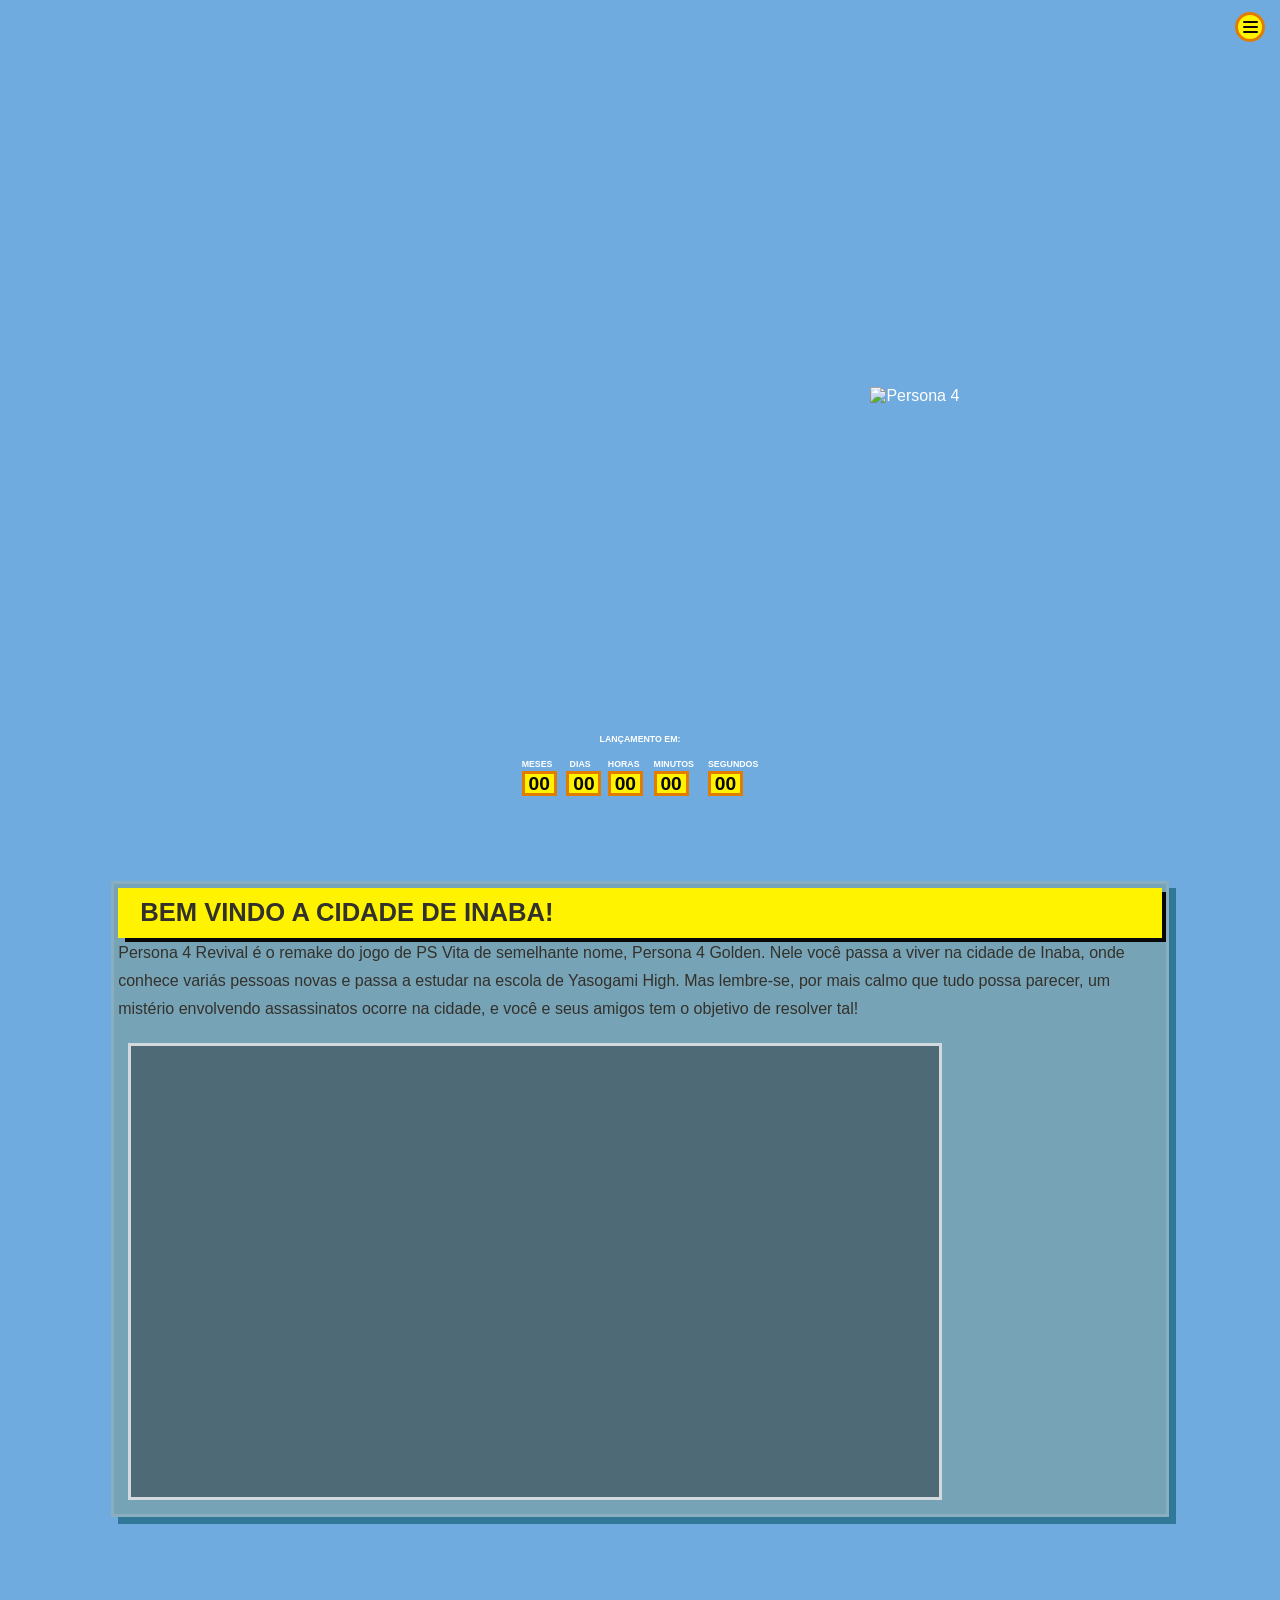
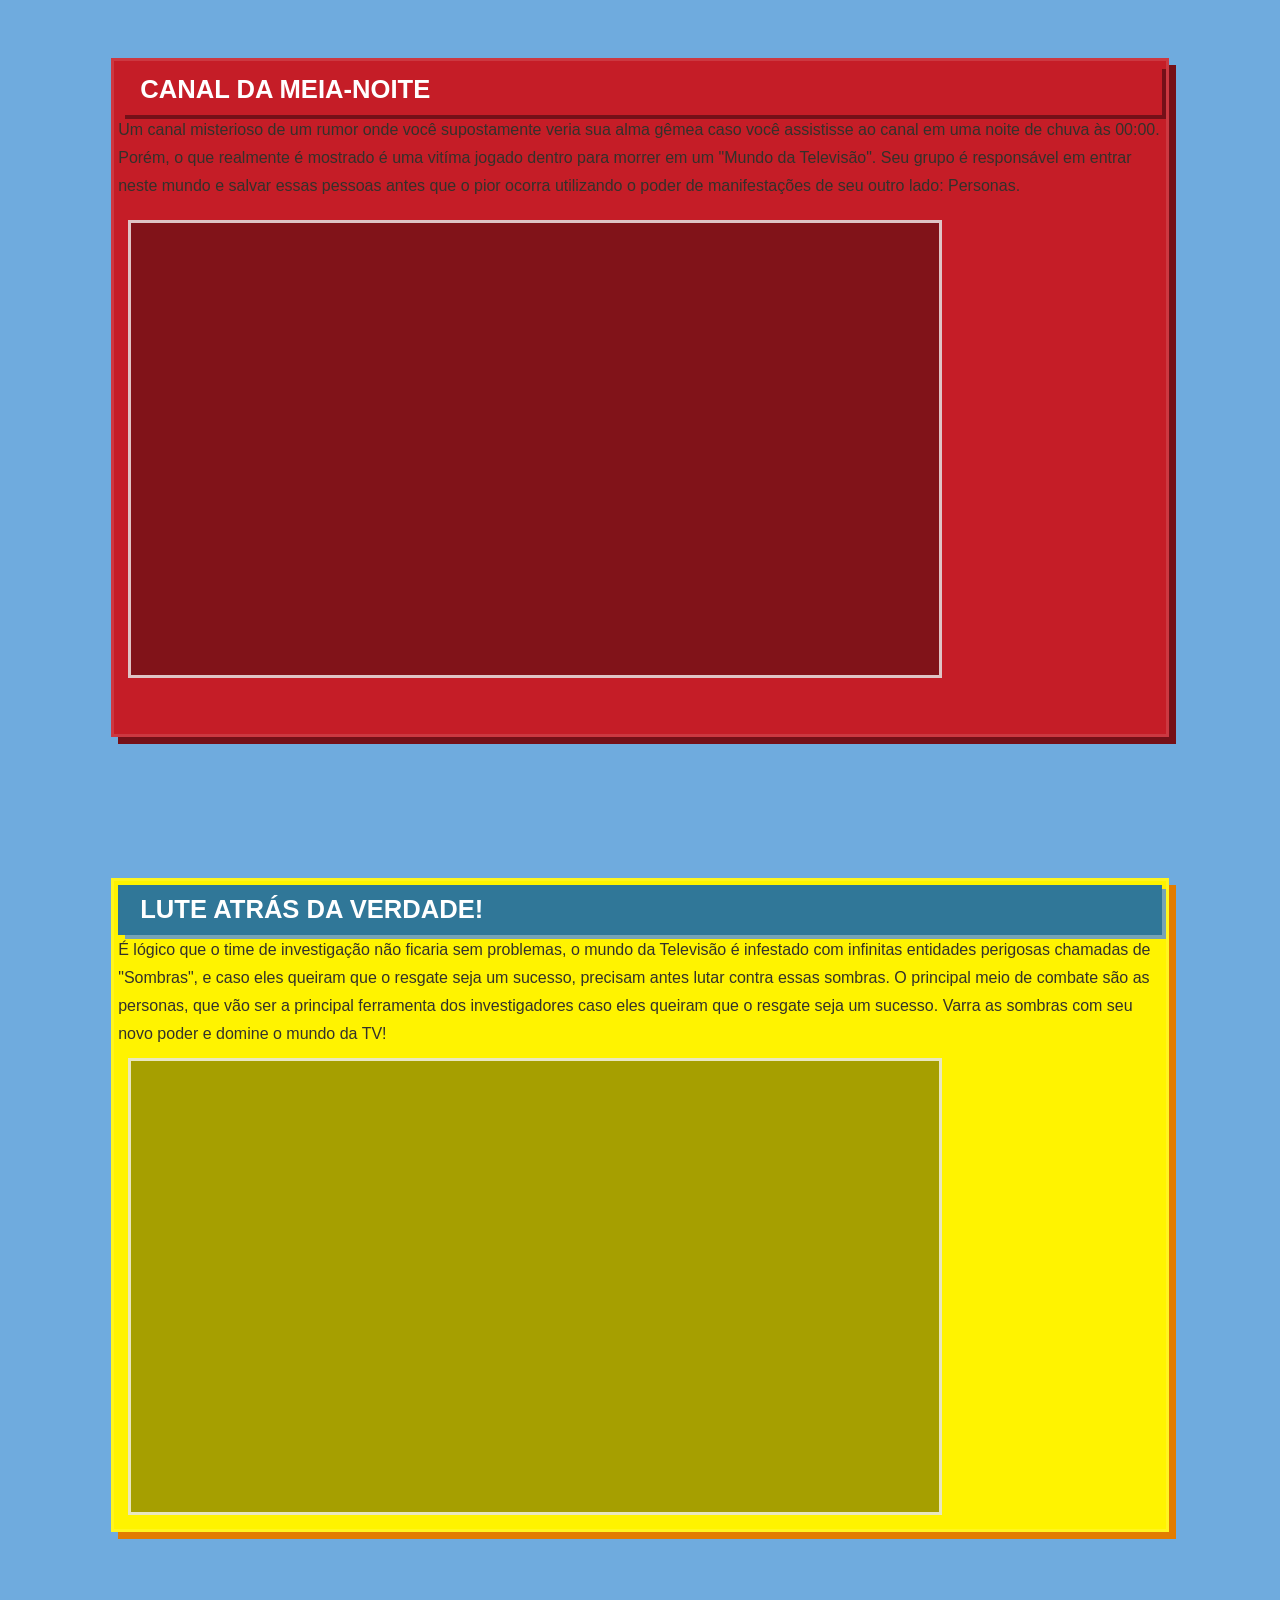
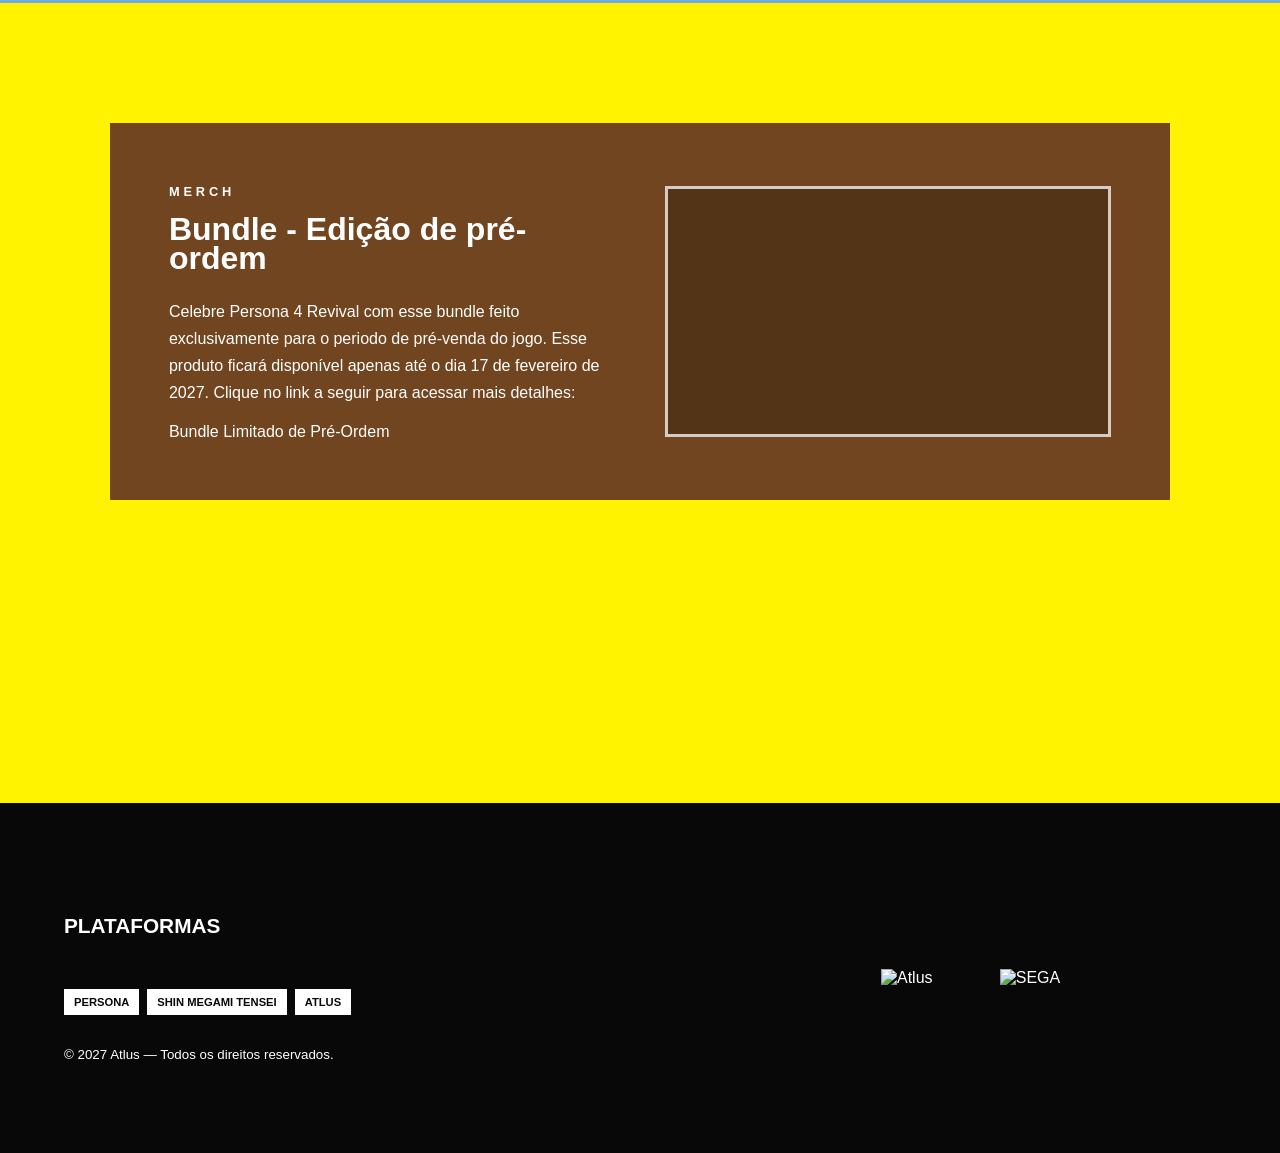
==== index.html @ a4f97dda "Re-Adding. Recolocando, dessa vez com umas pequenas alterações." ====
<!DOCTYPE html>
<html lang="pt-BR">
<head>
  <meta charset="UTF-8">
  <meta name="viewport" content="width=device-width, initial-scale=1.0">
  <meta name="description" content="P4R Contador">
  <title>Persona 4 Revival Countdown</title>
  <link rel="stylesheet" href="style.css">
</head>
<body>

  <!-- yeahhh, planejar as divs de antemão foi uma boa ideia. -->
  <main id="top">

    <section class="hero">

      <video class="sky-bg" autoplay muted loop playsinline aria-hidden="true">
        <source src="assets/Sky_Background.mp4" type="video/mp4">
      </video>

      
      <div class="hero-trailer">
        <video class="trailer-bg" autoplay muted loop playsinline>
          <source src="assets/Trailer_Editado.mp4" type="video/mp4">
        </video>

        
        <img class="hero-decoration hero-decoration--tl"
             src="assets/Background_top.png" alt="" aria-hidden="true">

        <img class="hero-decoration hero-decoration--br"
             src="assets/background_bottom.png" alt="" aria-hidden="true">

        
        <video class="yu-video" autoplay muted loop playsinline>
          <source src="assets/Yu_Narukami_gif_PC.webm" type="video/mp4">
        </video>

        
        <img class="p4r-logo" src="assets/P4R_logo.png" alt="Persona 4">
      </div>

      

      <!-- Menuzin -->
      
      
      <nav class="site-nav" aria-label="Navegação principal">

        <button class="menu-toggle" type="button"
                aria-expanded="false" aria-controls="menu-panel">
          <span></span>
          <span></span>
          <span></span>
          <span class="sr-only">Abrir menu</span>
        </button>

        <div class="menu-overlay" aria-hidden="true"></div>

        <aside class="menu-panel" id="menu-panel">
          <button class="menu-close" type="button" aria-label="Fechar menu">×</button>

          <div class="menu-content">
            <p class="menu-kicker">PERSONA 4</p>
            <h2>Menu</h2>
            
            <a href="index.html">Início</a>
            <a href="detalhes.html">Detalhes do Evento</a>
            <a href="contato.html">Contato</a>
            <a href="#synopsis">Sinopse</a>
            <a href="#world">Mundo da TV</a>
            <a href="#combat">Combate</a>
            <a href="#merch">Merch</a>
            <a href="#credits">Créditos</a>
          </div>
        </aside>

      </nav>




<!-- Contador a partir daqui -->




      <section class="release-bar" aria-label="Contagem regressiva">
        <span class="countdown-label"> Lançamento em:</span>
        <div class="countdown" id="countdown" data-target="2026-10-09T12:00:00">    
          <div class="countdown-unit">
            <span class="countdown-label">meses</span>
            <strong data-unit="months">00</strong>
          </div>
          <div class="countdown-unit">
            <span class="countdown-label">dias</span>
            <strong data-unit="days">00</strong>
          </div>
          <div class="countdown-unit">
            <span class="countdown-label">horas</span>
            <strong data-unit="hours">00</strong>
          </div>
          <div class="countdown-unit">
            <span class="countdown-label">minutos</span>
            <strong data-unit="minutes">00</strong>
          </div>
          <div class="countdown-unit">
            <span class="countdown-label">segundos</span>
            <strong data-unit="seconds">00</strong>
          </div>
        </div>
      </section>


      <!-- Main area aqui -->
   
      
      
      
      <section class="info-section info-section--synopsis" id="synopsis">

     <div class="info-text-card">
    <div class="solid-shadow solid-shadow--yellow"></div>

    <div class="card-inner card-inner--blue">

        <div class="text-content">
            <h2 class="section-title section-title--yellow">
                BEM VINDO A CIDADE DE INABA!
            </h2>

            <p class="synopse">
                Persona 4 Revival é o remake do jogo de PS Vita de semelhante nome,
              Persona 4 Golden. Nele você passa a viver na cidade de Inaba, onde conhece
              variás pessoas novas e passa a estudar na escola de Yasogami High. Mas lembre-se,
              por mais calmo que tudo possa parecer, um mistério envolvendo assassinatos ocorre
              na cidade, e você e seus amigos tem o objetivo de resolver tal!
                
            </p>
        </div>

        <div class="media-grid media-grid--three">

            <div class="media-slot">
                <span>
                  <video class="trailer-bg" autoplay muted loop playsinline>
          <source src="assets/friends.mp4" type="video/mp4">
        </video>
                </span>
            </div>

        </div>

    </div>
</div>
      </section>
      
      
      

      <section class="info-section info-section--synopsis" id="world">

        <div class="info-text-card">
          <div class="solid-shadow solid-shadow--red"></div>

          <div class="card-inner card-inner--red">
            
            <div class="text-content">
            <h2 class="section-title section-title--red">CANAL DA MEIA-NOITE</h2>
            <p class="synopse">
              Um canal misterioso de um rumor onde você supostamente veria sua alma gêmea
              caso você assistisse ao canal em uma noite de chuva às 00:00. Porém, o
              que realmente é mostrado é uma vitíma jogado dentro para morrer em um "Mundo da Televisão".
              Seu grupo é responsável em entrar neste mundo e salvar essas pessoas antes que o pior ocorra
              utilizando o poder de manifestações de seu outro lado: Personas.
              
              
            </div>
              <div class="media-grid media-grid--two">
          <div class="media-slot"><span>
            <video class="trailer-bg" autoplay muted loop playsinline>
          <source src="assets/TV.mp4" type="video/mp4">
        </video>
          </span></div>
    
        </div>
            </p>
          </div>
        </div>

      </section>
      
      
      
      

      <section class="info-section info-section--combat" id="combat">

        <div class="info-text-card">
          <div class="solid-shadow solid-shadow--yellow-dark"></div>

          <div class="card-inner card-inner--yellow">
            
            <div class="text-content">
            <h2 class="section-title section-title--black">LUTE ATRÁS DA VERDADE!</h2>
            <p class="synopse">
           É lógico que o time de investigação não ficaria sem problemas, o mundo da Televisão
           é infestado com infinitas entidades perigosas chamadas de "Sombras", e caso eles
           queiram que o resgate seja um sucesso, precisam antes lutar contra essas sombras. O principal
meio de combate são as personas, que vão ser a principal ferramenta dos investigadores caso eles
queiram que o resgate seja um sucesso. Varra as sombras com seu novo poder e domine o mundo da TV!              
            </p>
            <div class="media-grid media-grid--two">
          <div class="media-slot"><span>
            <video class="trailer-bg" autoplay muted loop playsinline>
          <source src="assets/Combat.mp4" type="video/mp4">
        </video>
          </span></div>
          </div>
        </div>

        

      </section>

    </section>

    <section class="yellow-area" id="merch">

      <!--    <div class="decorations" aria-hidden="true">
        <div class="deco1">
        <img src="assets/Flor1.png" alt="">
        </div>
        <div class="deco2">
        <img src="assets/decor-02.png" alt="">
        </div> 
        
        <img src="assets/decor-03.png" alt="">
      </div> -->

      <div class="merch-card">
        <div class="merch-copy">
          <span class="eyebrow">MERCH</span>
          <h2>Bundle - Edição de pré-ordem </h2>
          <p>
            Celebre Persona 4 Revival com esse bundle feito
            exclusivamente para o periodo de pré-venda do jogo. Esse produto
            ficará disponível apenas até o dia 17 de fevereiro de 2027. Clique
            no link a seguir para acessar mais detalhes:
            
          </p>
          <a href="https://shopatlus.com/collections/persona-4-revival/products/limited-pre-order-bundle-persona-4-revival-exclusive-shop-atlus-merch-set">Bundle Limitado de Pré-Ordem</a>

        </div>

        <div class="merch-image media-slot">
          <span>
               <img
             src="assets/Merch.png" alt="" aria-hidden="true">

          </span>
        </div>
      </div>

    </section>

    <footer class="footer" id="credits">

      <div class="footer-left">
        <p class="footer-platforms">PLATAFORMAS</p>
        <span>
          <img src="assets/Logo.png" alt="">
        </span>
        

        <div class="keywords">
          <span>PERSONA</span>
          <span>SHIN MEGAMI TENSEI</span>
          <span>ATLUS</span>
        </div>

        <small>© 2027 Atlus — Todos os direitos reservados.</small>
      </div>

      <div class="footer-logos">
        <img src="assets/AtlusLogo.jpg" alt="Atlus">
        <img src="assets/sega-logo.png" alt="SEGA">
      </div>

    </footer>

  </main>

  <script src="script.js"></script>
</body>
</html>
---- style.css ----
:root {
  --yellow: #fff300;
  --yellow-dark: #ffe500;
  --orange: #e27c00;
  --blue: #77A3B6;
  --blue-dark: #307798;
  --red: #c51d27;
  --red-dark: #751018;
  --brown: #70451f;
  --black: #080808;
  --white: #fff;
  --gray: #33312b;

  --content-width: min(1400px, 92%);
  --radius: 10px;
  --shadow-offset: 12px;
}


* {
  box-sizing: border-box;
}

html {
  scroll-behavior: smooth;
}

body {
  margin: 0;
  background: var(--yellow);
  color: var(--white);
  font-family: Arial, Helvetica, sans-serif;
  overflow-x: hidden;
}

img,
video {
  display: block;
  max-width: 100%;
}

button,
a {
  font: inherit;
}

a {
  color: inherit;
  text-decoration: none;
}

.sr-only {
  position: absolute;
  width: 1px;
  height: 1px;
  padding: 0;
  margin: -1px;
  overflow: hidden;
  clip: rect(0,0,0,0);
  white-space: nowrap;
  border: 0;
}

.hero {
  position: relative;
  min-height: 100vh;
  overflow: hidden;
  isolation: isolate;
  background: #6aa8dd;
}

.sky-bg {
  position: absolute;
  inset: 0;
  width: 100%;
  height: 100%;
  object-fit: cover;
  z-index: -3;
}

.hero::after {
  content: "";
  position: absolute;
  inset: 0;
  background: rgba(255,255,255,.03);
  pointer-events: none;
  z-index: -2;
}

.hero-trailer {
  position: relative;
  width: 100%;
  aspect-ratio: 16 / 9;
  margin: 0 auto;
  overflow: hidden;
}

.trailer-bg {
  position: absolute;
  inset: 0;
  width: 100%;
  height: 100%;
  object-fit: cover;
}

.yu-video {
  position: absolute;
  width: 100%;
  height: 118%;
  left: -7%;
  bottom: -1%;

  object-fit: contain;
  object-position: bottom right;
  z-index: 3;
}

.p4r-logo {
  position: absolute;
  width: 25%;
  right: 7%;
  top: 55%;
  transform: translateY(-50%);

  z-index: 4;
}

.hero-decoration {
  position: absolute;
  z-index: 2;
  pointer-events: none;
}

.hero-decoration--tl {
  top: 0;
  left: 0;
  width: 60%;
}

.hero-decoration--br {
  left: 0;
  top: -8%;
  width: 100%;
}



/* meu menuzin */

.site-nav {
  position: fixed;
  inset: 0;
  z-index: 100;
  pointer-events: none;
}

.menu-toggle {
  pointer-events: auto;
  position: absolute;
  top: 12px;
  right: 15px;

  width: 30px;
  height: 30px;
  border: 3px solid var(--orange);
  border-radius: 50%;
  background: var(--yellow);

  display: grid;
  place-content: center;
  gap: 3px;

  cursor: pointer;
  z-index: 110;
}

.menu-toggle span:not(.sr-only) {
  display: block;
  width: 15px;
  height: 2px;
  background: var(--black);
  border-radius: 99px;
}

.menu-overlay {
  position: absolute;
  inset: 0;
  background: rgba(15, 60, 150, .72);
  opacity: 0;
  visibility: hidden;
  transition: .35s ease;
  pointer-events: none;
}

.menu-panel {
  pointer-events: auto;
  position: absolute;
  top: 0;
  right: 0;

  width: min(48%, 700px);
  min-width: 340px;
  height: 100%;

  background: var(--orange);
  clip-path: polygon(18% 0, 100% 0, 100% 100%, 0 100%, 0 20%);

  transform: translateX(105%);
  transition: transform .45s cubic-bezier(.7,0,.2,1);
}

.menu-content {
  width: 70%;
  margin-left: auto;
  padding: 110px 8% 40px 20px;
}

.menu-kicker {
  margin: 0 0 10px;
  font-size: .8rem;
  letter-spacing: .3em;
}

.menu-content h2 {
  margin: 0 0 45px;
  font-size: clamp(3rem, 7%, 7rem);
  line-height: .8;
}

.menu-content a {
  display: block;
  padding: 12px 0;
  font-size: clamp(1.2rem, 2%, 2rem);
  font-weight: 800;
  text-transform: uppercase;
  transition: transform .2s;
}

.menu-content a:hover {
  transform: translateX(-8px);
}

.menu-close {
  position: absolute;
  top: 28px;
  right: 28px;
  width: 50px;
  height: 50px;
  border: 0;
  border-radius: 50%;
  background: var(--yellow);
  color: var(--black);
  font-size: 2rem;
  cursor: pointer;
}

.site-nav.is-open .menu-overlay {
  opacity: 1;
  visibility: visible;
  pointer-events: auto;
}

.site-nav.is-open .menu-panel {
  transform: translateX(0);
}

.release-bar {
  position: relative;
  width: 100%;
  min-height: 90px;
  background-image: url("assets/barra_cinza.png");
  background-size: cover;
  background-repeat: no-repeat;
  display: grid;
  place-items: center;
  padding: 8px;
}

.countdown {
  display: flex;
  justify-content: center;
  align-items: end;
  gap: 14px;
}

.countdown-unit {
  text-align: center;
}

.countdown-label {
  display: block;
  margin-bottom: 2px;
  color: var(--white);
  font-size: .55rem;
  font-weight: 800;
  text-transform: uppercase;
}

.countdown-unit strong {
  display: grid;
  place-items: center;

  width: clamp(35px, 6%, 82px);
  height: clamp(35px, 6%, 82px);

  background: var(--yellow);
  color: var(--black);
  border: 3px solid var(--orange);

  font-size: clamp(1.2rem, 3%, 2.2rem);
  line-height: 1;
}

/* Seção de info aq */











.info-section {
  position: relative;
  isolation: isolate;

  width: min(1500px, 92%);

  margin: 1px auto;

  padding: 70px 60px;

  display: block;

  overflow: hidden;

}

/* Genuinamente... Talvez separar em tantas partes
não tenha sido boa ideia. Ahhghhgggghg whatever, ja editei muita
coisa nesse ponto mesmo */


.info-text-card {
  position: relative;
  width: 100%;
  z-index: 2;
}

.text-content {
    position: relative;
    z-index: 5;

    display: flex;
    flex-direction: column;

    justify-content: space-between;

    min-height: 100%;
}

.card-inner {
  position: relative;
  z-index: 1;

  display: grid;

  gap: 10px;

  min-height: 600px;

  padding: 4px;

  background: var(--blue);

  border: 3px solid rgba(255, 255, 255, .12);

  overflow: hidden;
}

.card-inner--blue {
  background: var(--blue);
}

.card-inner--red {
  background: var(--red);
}

.card-inner--yellow {
  background: var(--yellow);
  color: var(--black);
}

.solid-shadow {
  position: absolute;
  inset: 0;
  transform: translate(7px, 7px);
  z-index: 0;
}

.solid-shadow--yellow {
  background: var(--blue-dark);
}

.solid-shadow--red {
  background: var(--red-dark);
}

.solid-shadow--yellow-dark {
  background: var(--orange);
}

.section-title {
  display: inline-block;
  position: relative;
  margin: 0 0 1px;
  padding: 12px 22px;

  font-size: clamp(1.6rem, 3%, 3rem);
  line-height: 1;
  font-weight: 900;
  text-transform: uppercase;
}

.section-title--yellow {
  background: var(--yellow);
  color: var(--gray);
  box-shadow: 7px 4px 0 var(--black);
}

.section-title--red {
  background: var(--red);
  color: var(--white);
  box-shadow: 7px 4px 0 var(--red-dark);
}

.section-title--black {
  background: var(--blue-dark);
  color: var(--white);
  box-shadow: 7px 4px 0 var(--blue);
}

.synopse {
  margin: 0;
  font-size: clamp(1rem, 1.4%, 1.35rem);
  line-height: 1.75;
  color: var(--gray)
}

.media-grid {
  position: relative;

    width: 100%;
    height: 100%;
    min-height: 130%;
    z-index: 4;
    margin: 10px;
}

.media-slot {
  position: relative;

    width: 78%;
    aspect-ratio: 16 / 9;

    display: grid;
    place-items: center;

    background: rgba(0, 0, 0, .35);

    border: 3px solid rgba(255, 255, 255, .75);

    font-size: .8rem;
    font-weight: 900;
    letter-spacing: .12em;
}


.yellow-area {
  position: relative;
  min-height: 800px;
  padding: 120px 4%;
  background: var(--yellow);
  color: var(--black);
  overflow: hidden;
}

.decorations {
  position: absolute;
  inset: 0;
  pointer-events: none;
}

.decorations img {
  position: absolute;
  width: 160px;
  max-width: 20%;
}

.decorations img:nth-child(1) {
  top: 7%;
  left: 5%;
}

.decorations img:nth-child(2) {
  top: 38%;
  right: 5%;
}

.decorations img:nth-child(3) {
  bottom: 5%;
  left: 22%;
}

.merch-card {
  position: relative;
  z-index: 2;

  width: min(1100px, 90%);
  margin: auto;
  padding: clamp(30px, 5%, 70px);

  background: var(--brown);
  color: var(--white);

  display: grid;
  grid-template-columns: 1fr 1fr;
  gap: 50px;
  align-items: center;
}

.eyebrow {
  font-size: .8rem;
  font-weight: 900;
  letter-spacing: .3em;
}

.merch-card h2 {
  font-size: clamp(2rem, 5%, 5rem);
  line-height: .9;
  margin: 15px 0 25px;
}

.merch-copy p {
  line-height: 1.7;
}

.merch-image {
  width: 100%;
  background: rgba(0,0,0,.25);
}

.footer {
  min-height: 350px;
  padding: 70px 5%;

  background: var(--black);
  color: var(--white);

  display: flex;
  justify-content: space-between;
  align-items: center;
  gap: 50px;
}

.footer-left {
  max-width: 650px;
}

.footer-platforms {
  font-size: 1.3rem;
  font-weight: 900;
  max-width: 30%
}

.keywords {
  display: flex;
  flex-wrap: wrap;
  gap: 8px;
  margin: 30px 0;
}

.keywords span {
  padding: 7px 10px;
  background: var(--white);
  color: var(--black);
  font-size: .7rem;
  font-weight: 900;
}

.footer-logos {
  display: flex;
  align-items: center;
  gap: 35px;
}

.footer-logos img {
  width: 150px;
  max-width: 25%;
  object-fit: contain;
}

@media (max-width: 900px) {

  .hero {
    min-height: auto;
  }

  .hero-trailer {
    margin-top: 0px;
  }
/* sabe, copia e cola de um desses blocos
  pro outro tem seu preço, por causa de um margin
  top aqui, eu fiquei 40 minutos procurando o por
  que diabos tinha um espaço vazio na seção inicial.
  Eu vou deixar aqui como 0 ao invés de apagar em
  respeito a este monumento.  */
  .info-section {
    min-height: auto;
    padding: 30px 6%;
  }

  .media-grid--three,
  .media-grid--two {
    width: 100%;
    gap: 35px;
  }

  .media-grid--three .media-slot,
  .media-grid--two .media-slot {
    justify-self: center;
  }

  .menu-panel {
    width: 82%;
  }

  .menu-content {
    width: 75%;
  }

  .merch-card {
    grid-template-columns: 1fr;
  }

  .footer {
    flex-direction: column;
    align-items: flex-start;
  }
}
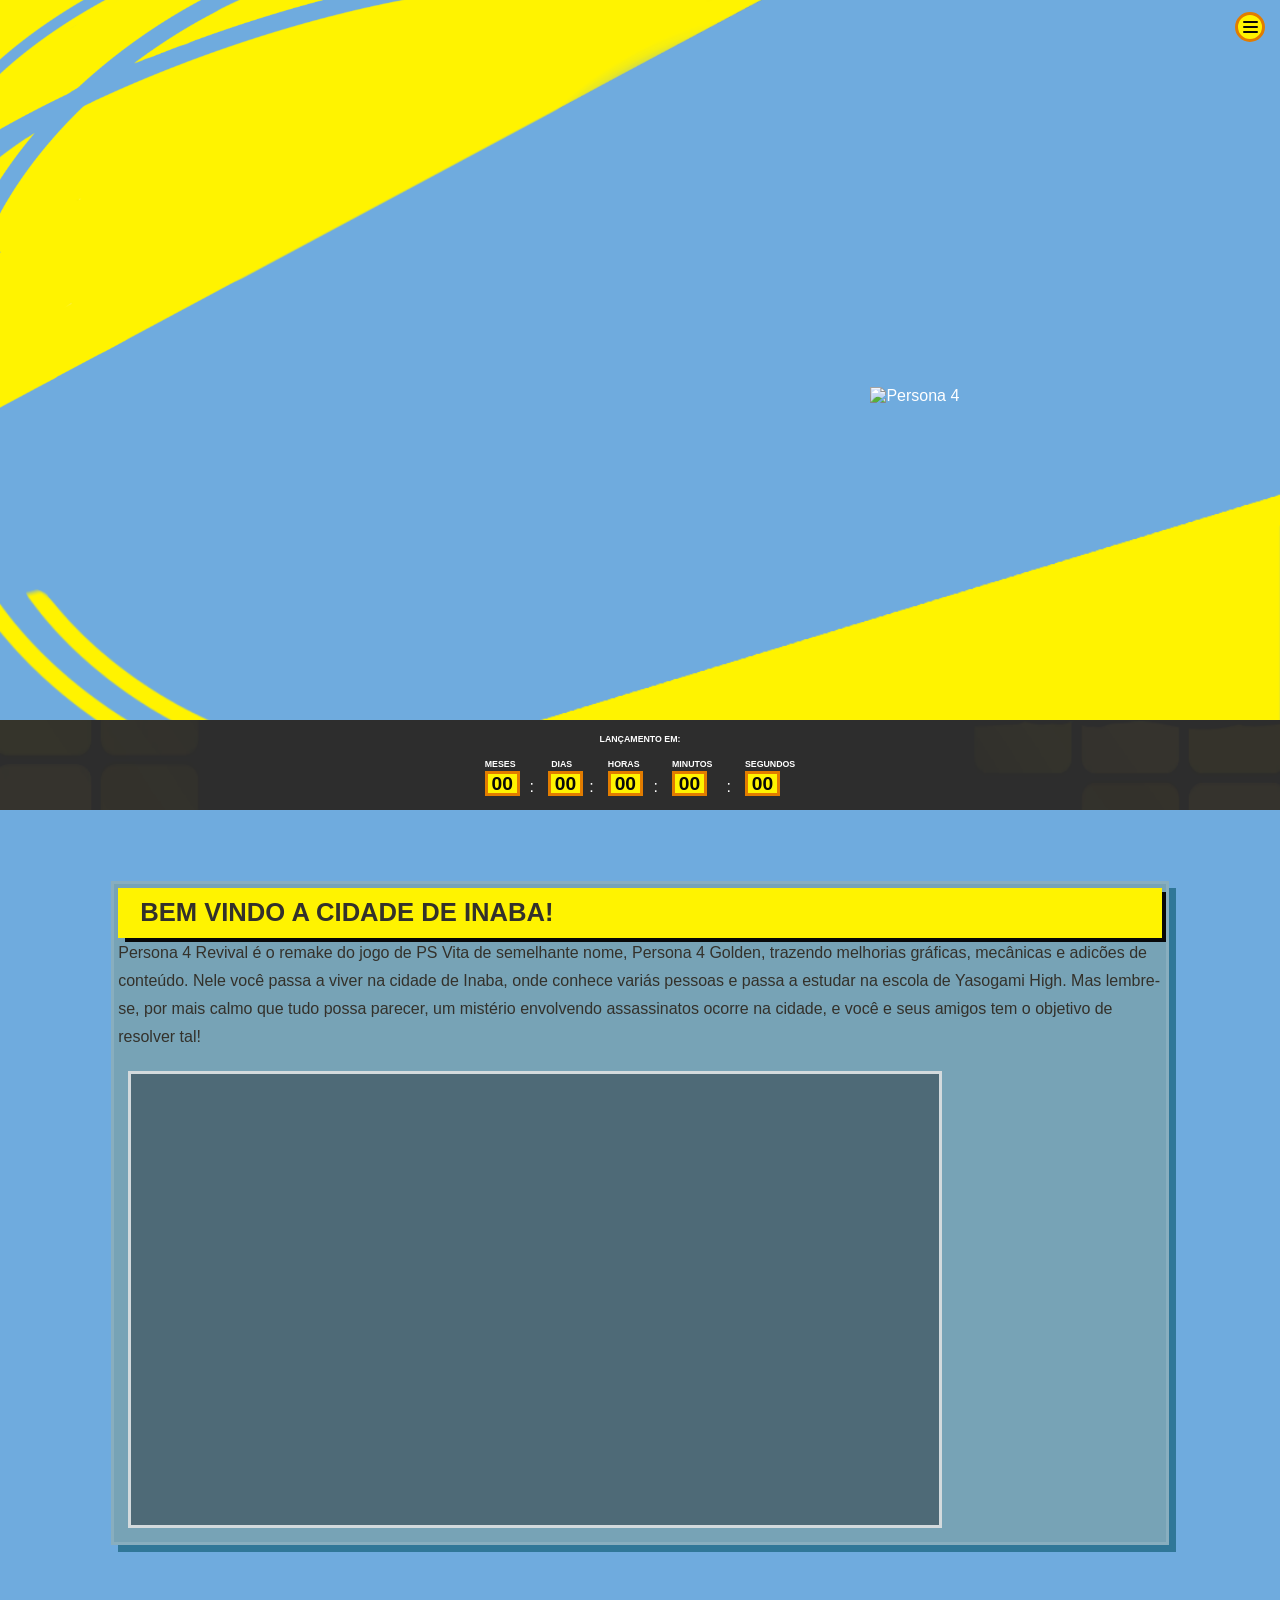
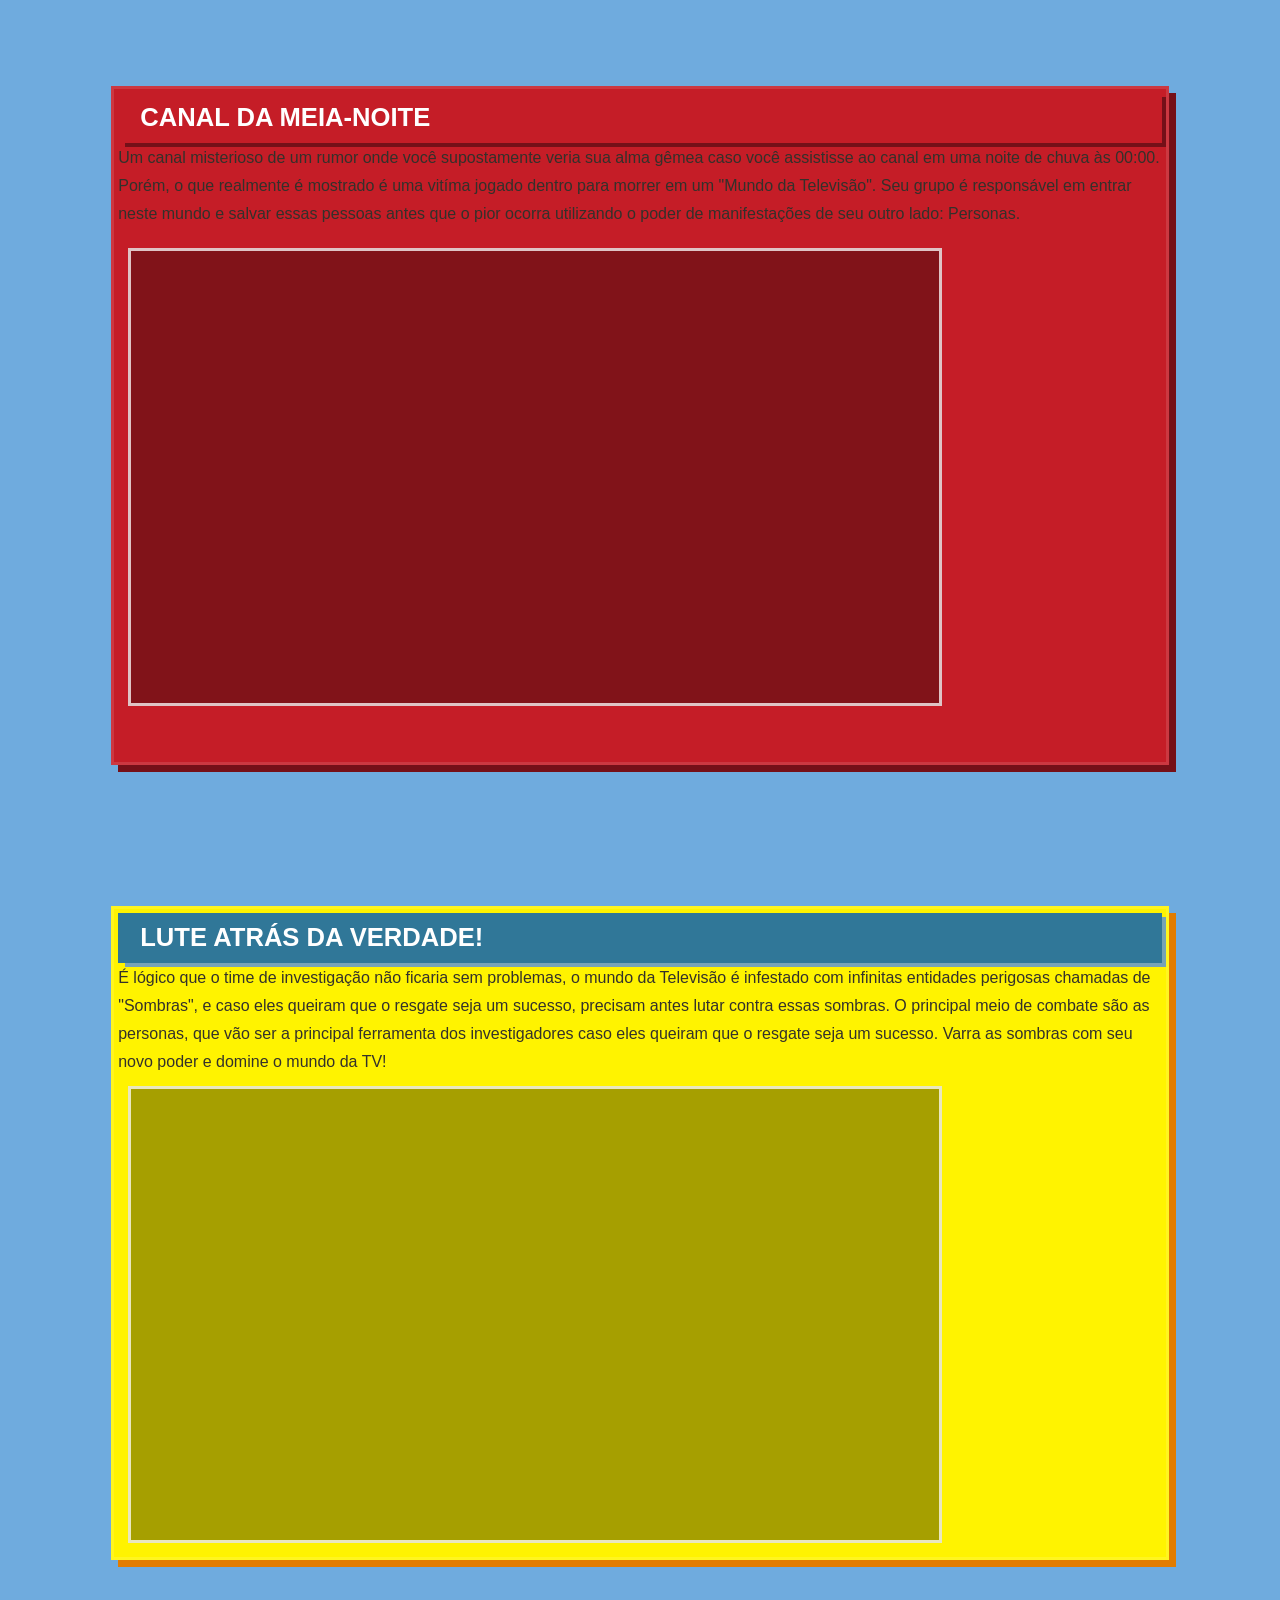
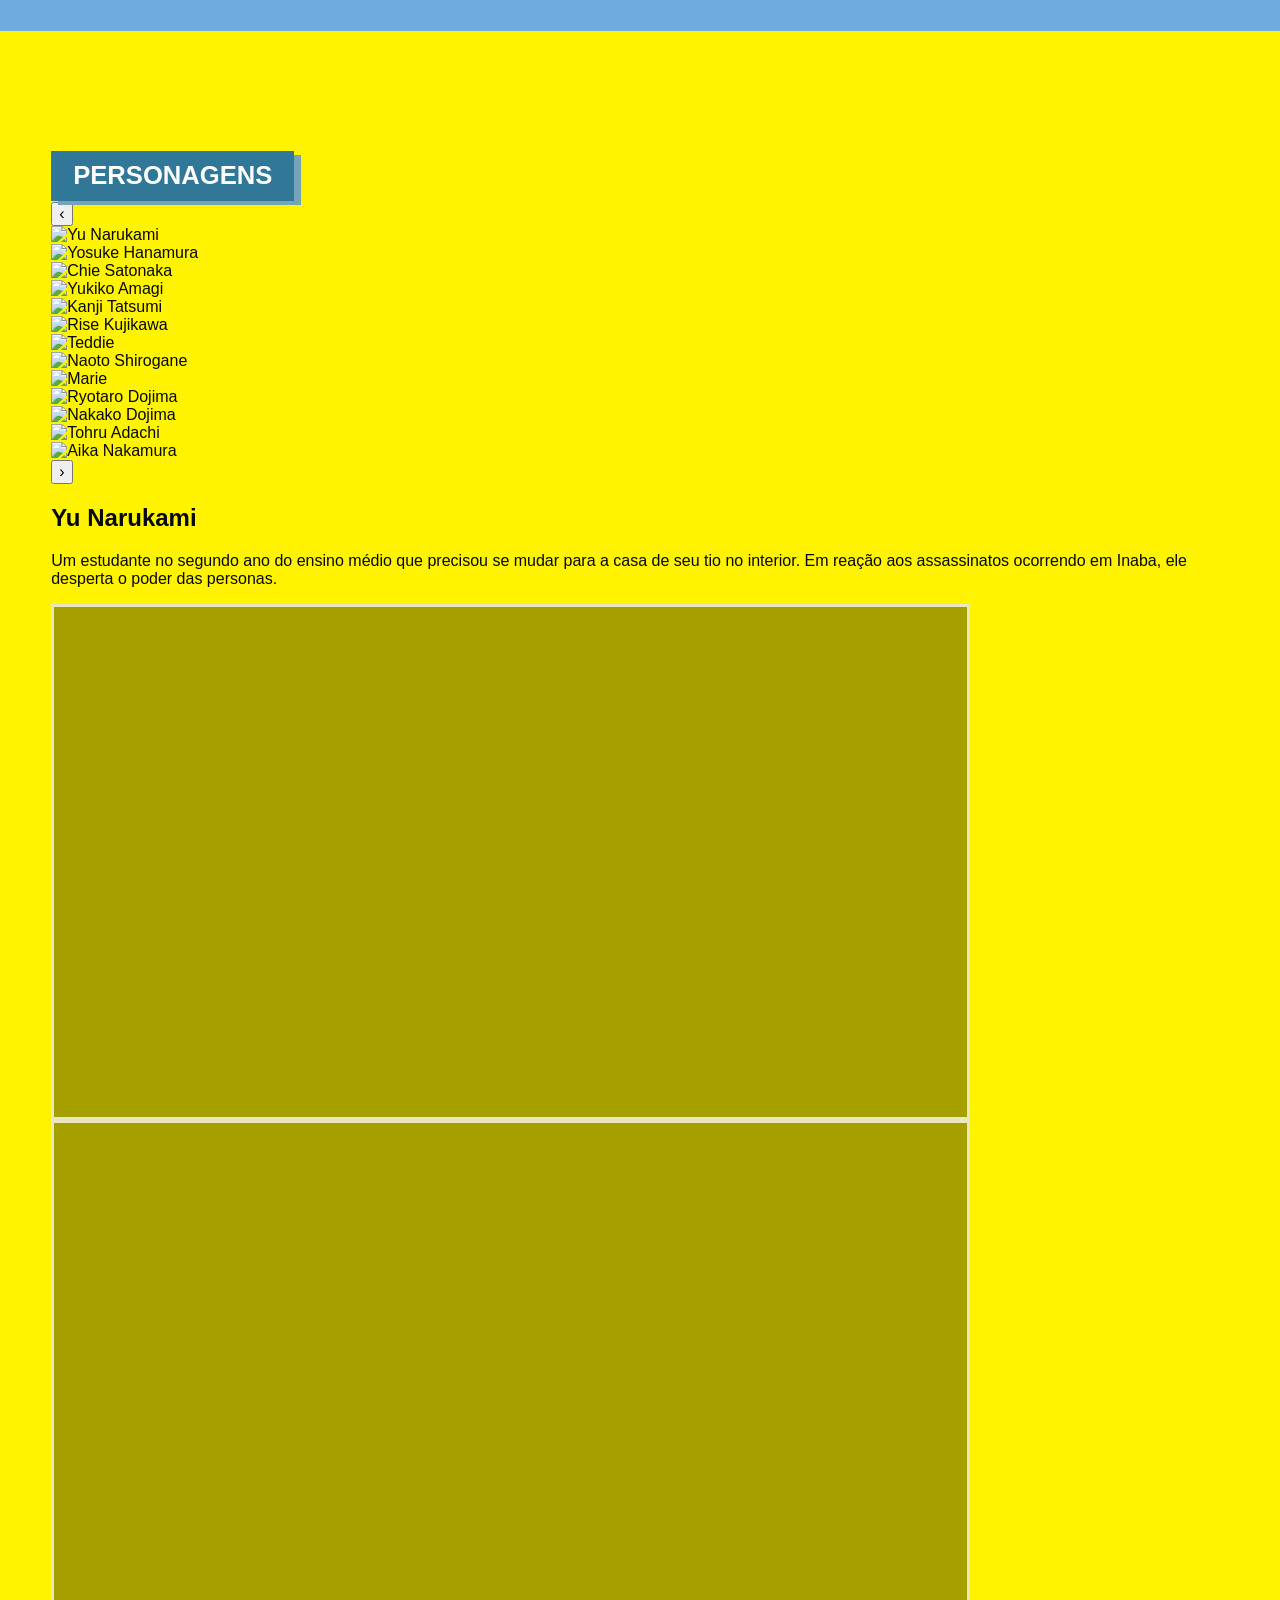
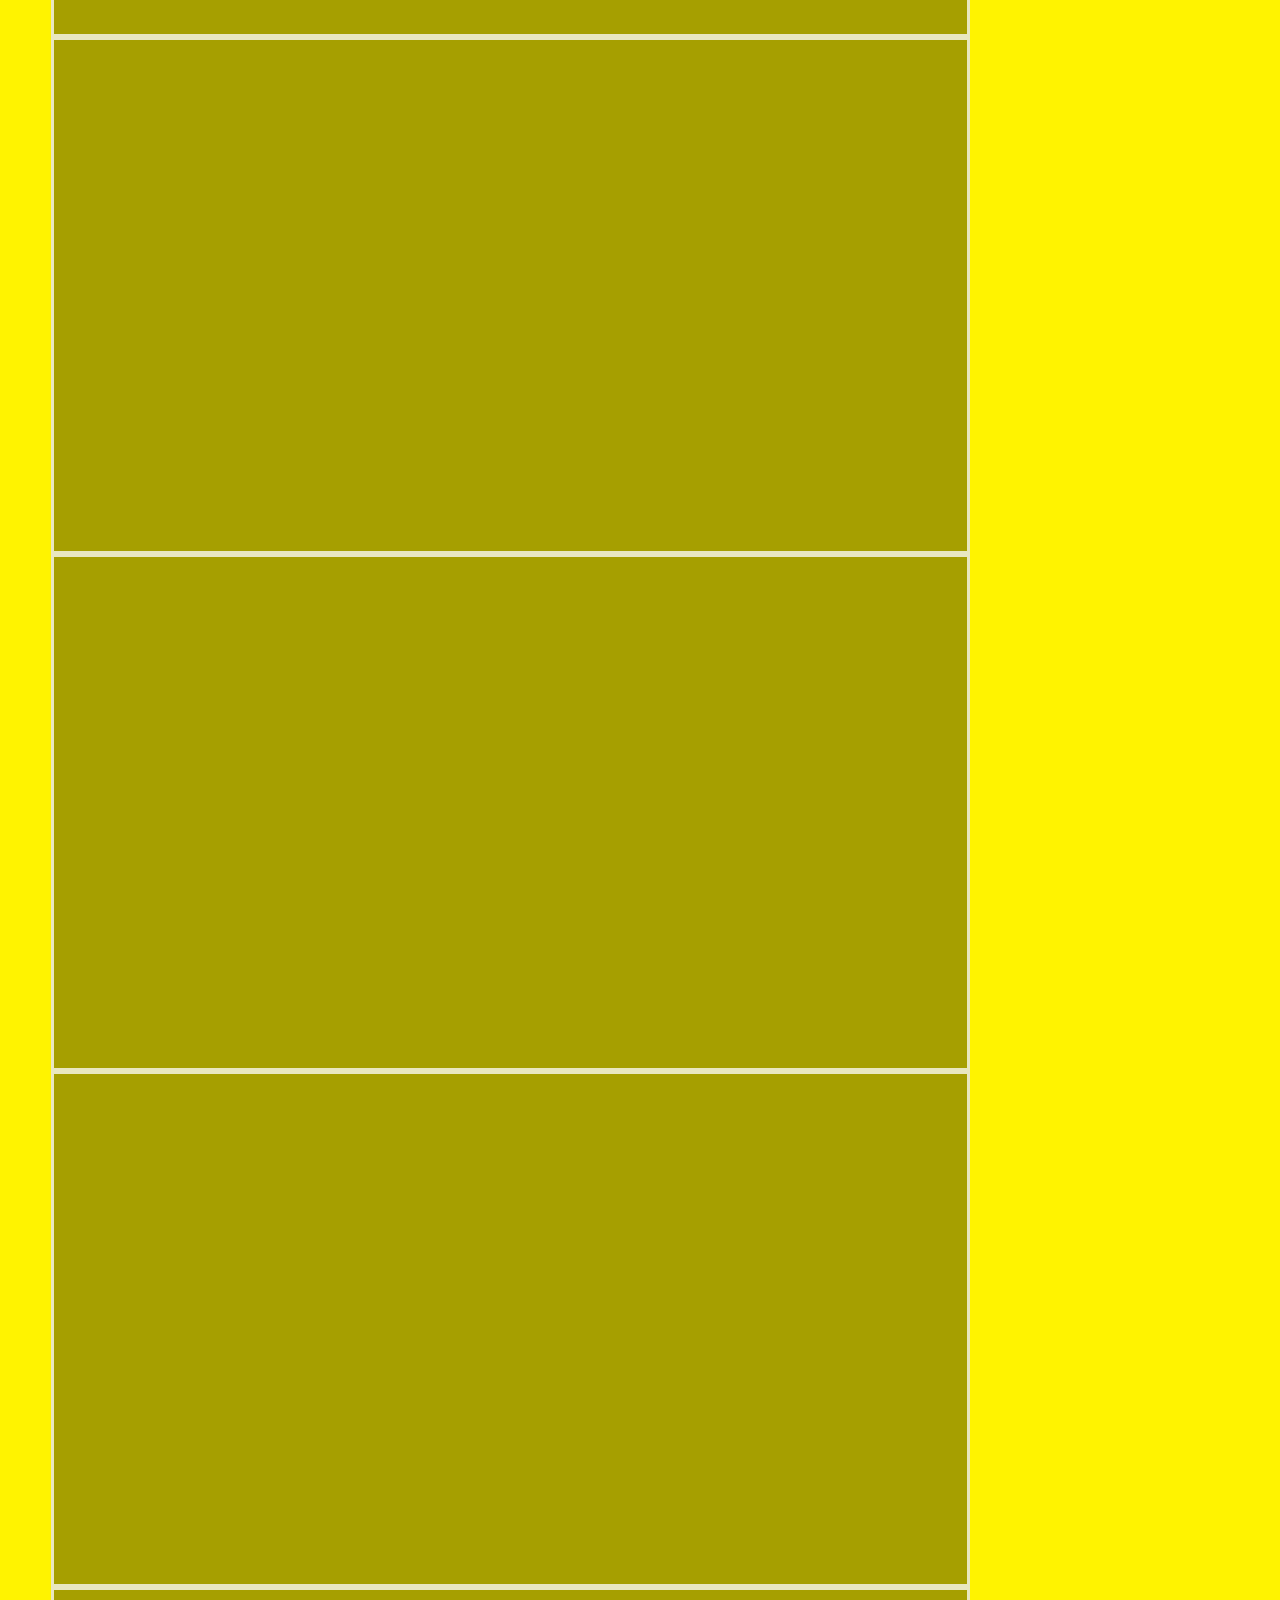
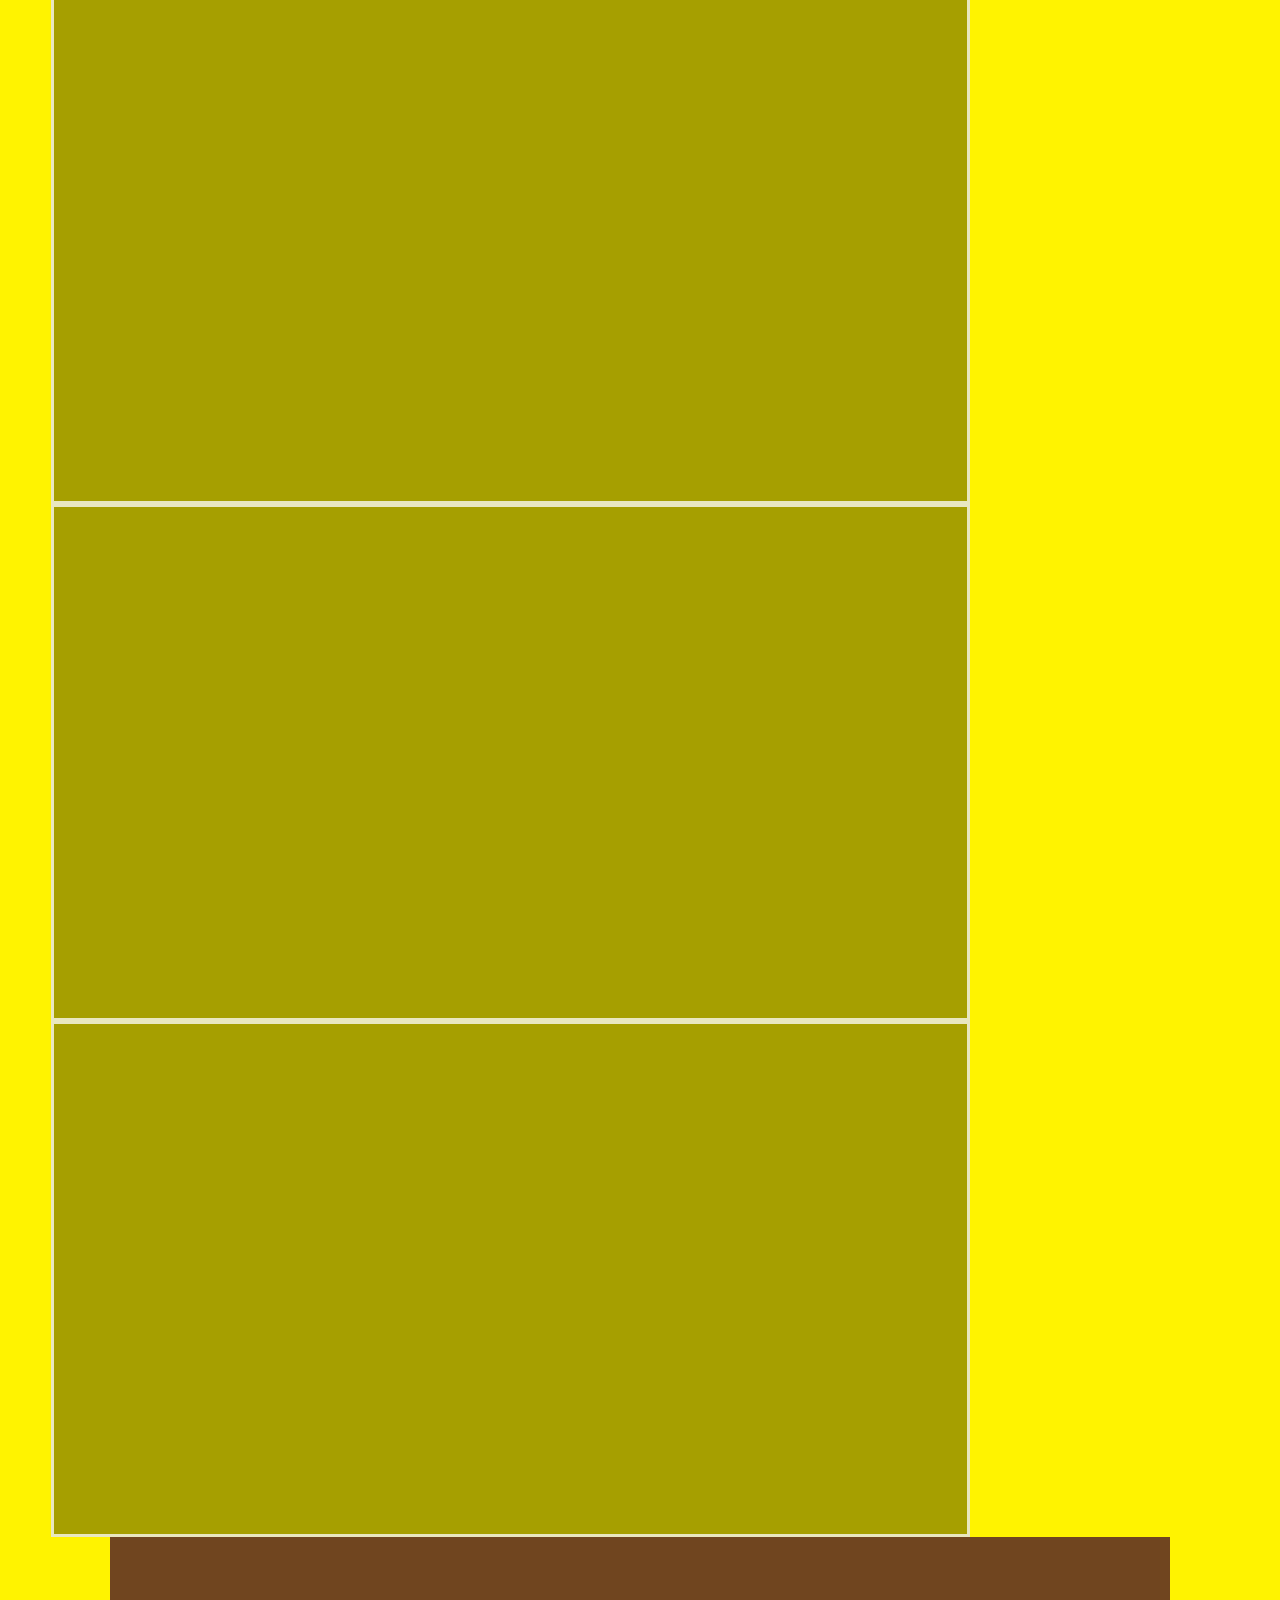
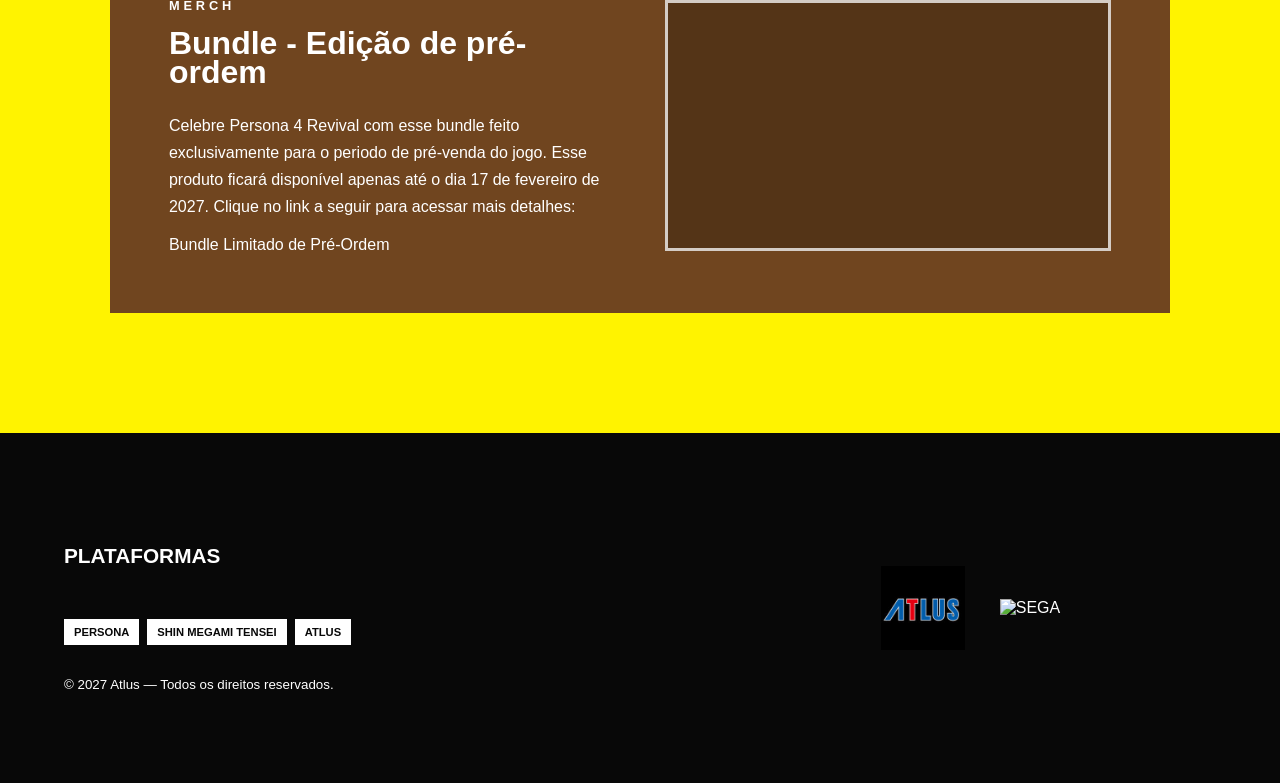
==== commit c8701708: "att_V3" ====
--- a/index.html
+++ b/index.html
@@ -47,35 +47,44 @@
       
       <nav class="site-nav" aria-label="Navegação principal">
 
-        <button class="menu-toggle" type="button"
-                aria-expanded="false" aria-controls="menu-panel">
-          <span></span>
-          <span></span>
-          <span></span>
-          <span class="sr-only">Abrir menu</span>
-        </button>
-
-        <div class="menu-overlay" aria-hidden="true"></div>
-
-        <aside class="menu-panel" id="menu-panel">
-          <button class="menu-close" type="button" aria-label="Fechar menu">×</button>
-
-          <div class="menu-content">
-            <p class="menu-kicker">PERSONA 4</p>
-            <h2>Menu</h2>
-            
-            <a href="index.html">Início</a>
-            <a href="detalhes.html">Detalhes do Evento</a>
-            <a href="contato.html">Contato</a>
-            <a href="#synopsis">Sinopse</a>
-            <a href="#world">Mundo da TV</a>
-            <a href="#combat">Combate</a>
-            <a href="#merch">Merch</a>
-            <a href="#credits">Créditos</a>
-          </div>
-        </aside>
-
-      </nav>
+  <button class="menu-toggle"
+          type="button"
+          aria-expanded="false"
+          aria-controls="menu-panel">
+
+    <span></span>
+    <span></span>
+    <span></span>
+
+    <span class="sr-only">Abrir menu</span>
+  </button>
+
+  <div class="menu-overlay" aria-hidden="true"></div>
+
+  <aside class="menu-panel" id="menu-panel" aria-hidden="true">
+
+    <button class="menu-close"
+            type="button"
+            aria-label="Fechar menu">
+      <span></span>
+      <span></span>
+    </button>
+
+    <div class="menu-content">
+
+      <p class="menu-kicker">PERSONA 4</p>
+
+      <h2>Menu</h2>
+
+      <a href="index.html">Início</a>
+      <a href="detalhes.html">Detalhes do Evento</a>
+      <a href="contato.html">Contato</a>
+
+    </div>
+
+  </aside>
+
+</nav>
 
 
 
@@ -85,31 +94,47 @@
 
 
 
-      <section class="release-bar" aria-label="Contagem regressiva">
-        <span class="countdown-label"> Lançamento em:</span>
-        <div class="countdown" id="countdown" data-target="2026-10-09T12:00:00">    
-          <div class="countdown-unit">
-            <span class="countdown-label">meses</span>
-            <strong data-unit="months">00</strong>
-          </div>
-          <div class="countdown-unit">
-            <span class="countdown-label">dias</span>
-            <strong data-unit="days">00</strong>
-          </div>
-          <div class="countdown-unit">
-            <span class="countdown-label">horas</span>
-            <strong data-unit="hours">00</strong>
-          </div>
-          <div class="countdown-unit">
-            <span class="countdown-label">minutos</span>
-            <strong data-unit="minutes">00</strong>
-          </div>
-          <div class="countdown-unit">
-            <span class="countdown-label">segundos</span>
-            <strong data-unit="seconds">00</strong>
-          </div>
-        </div>
-      </section>
+     <section class="release-bar" aria-label="Contagem regressiva">
+
+  <span class="countdown-label">Lançamento em:</span>
+
+  <div class="countdown" id="countdown" data-target="2026-10-09T12:00:00">
+
+    <div class="countdown-unit" data-container="months">
+      <span class="countdown-label">meses</span>
+      <strong data-unit="months">00</strong>
+    </div>
+
+    <span class="countdown-separator" data-separator="months">:</span>
+
+    <div class="countdown-unit" data-container="days">
+      <span class="countdown-label">dias</span>
+      <strong data-unit="days">00</strong>
+    </div>
+
+    <span class="countdown-separator" data-separator="days">:</span>
+
+    <div class="countdown-unit" data-container="hours">
+      <span class="countdown-label">horas</span>
+      <strong data-unit="hours">00</strong>
+    </div>
+
+    <span class="countdown-separator" data-separator="hours">:</span>
+
+    <div class="countdown-unit" data-container="minutes">
+      <span class="countdown-label">minutos</span>
+      <strong data-unit="minutes">00</strong>
+    </div>
+
+    <span class="countdown-separator" data-separator="minutes">:</span>
+
+    <div class="countdown-unit" data-container="seconds">
+      <span class="countdown-label">segundos</span>
+      <strong data-unit="seconds">00</strong>
+    </div>
+
+  </div>
+</section>
 
 
       <!-- Main area aqui -->
@@ -131,8 +156,9 @@
 
             <p class="synopse">
                 Persona 4 Revival é o remake do jogo de PS Vita de semelhante nome,
-              Persona 4 Golden. Nele você passa a viver na cidade de Inaba, onde conhece
-              variás pessoas novas e passa a estudar na escola de Yasogami High. Mas lembre-se,
+              Persona 4 Golden, trazendo melhorias gráficas, mecânicas e adicões de conteúdo. 
+              Nele você passa a viver na cidade de Inaba, onde conhece
+              variás pessoas e passa a estudar na escola de Yasogami High. Mas lembre-se,
               por mais calmo que tudo possa parecer, um mistério envolvendo assassinatos ocorre
               na cidade, e você e seus amigos tem o objetivo de resolver tal!
                 
@@ -167,7 +193,7 @@
             
             <div class="text-content">
             <h2 class="section-title section-title--red">CANAL DA MEIA-NOITE</h2>
-            <p class="synopse">
+            <p class="synopse extra">
               Um canal misterioso de um rumor onde você supostamente veria sua alma gêmea
               caso você assistisse ao canal em uma noite de chuva às 00:00. Porém, o
               que realmente é mostrado é uma vitíma jogado dentro para morrer em um "Mundo da Televisão".
@@ -207,8 +233,8 @@
            É lógico que o time de investigação não ficaria sem problemas, o mundo da Televisão
            é infestado com infinitas entidades perigosas chamadas de "Sombras", e caso eles
            queiram que o resgate seja um sucesso, precisam antes lutar contra essas sombras. O principal
-meio de combate são as personas, que vão ser a principal ferramenta dos investigadores caso eles
-queiram que o resgate seja um sucesso. Varra as sombras com seu novo poder e domine o mundo da TV!              
+           meio de combate são as personas, que vão ser a principal ferramenta dos investigadores caso eles
+           queiram que o resgate seja um sucesso. Varra as sombras com seu novo poder e domine o mundo da TV!              
             </p>
             <div class="media-grid media-grid--two">
           <div class="media-slot"><span>
@@ -224,8 +250,278 @@
       </section>
 
     </section>
+        
+        
+        <!-- toda a seção amarela ahhhh -->
 
     <section class="yellow-area" id="merch">
+      
+      <div class="characters-section">
+
+    <h2 class="section-title extra-var section-title--black">PERSONAGENS </h2>
+
+    <div class="carousel-wrap">
+      
+      <div class="carousel">
+  <button class="carousel-btn" type="button" data-carousel-prev aria-label="Personagem anterior">
+    ‹
+  </button>
+
+  <div class="carousel-window">
+    <div class="carousel-track">
+
+      <div class="carousel-slide is-active" data-character="yu">
+        <img src="assets/P4R_Yu.png" alt="Yu Narukami">
+      </div>
+
+      <div class="carousel-slide" data-character="yosuke">
+        <img src="assets/P4R_Yosuke.png" alt="Yosuke Hanamura">
+      </div>
+
+      <div class="carousel-slide" data-character="chie">
+        <img src="assets/P4R_Chie.png" alt="Chie Satonaka">
+      </div>
+      
+      <div class="carousel-slide" data-character="yukiko">
+        <img src="assets/P4R_Yukiko.png" alt="Yukiko Amagi">
+      </div>
+      
+      <div class="carousel-slide" data-character="kanji">
+        <img src="assets/P4R_Kanji.png" alt="Kanji Tatsumi">
+      </div>
+      
+      <div class="carousel-slide" data-character="rise">
+        <img src="assets/P4R_Rise.png" alt="Rise Kujikawa">
+      </div>
+      
+      <div class="carousel-slide" data-character="teddie">
+        <img src="assets/P4R_Teddie.png" alt="Teddie">
+      </div>
+      
+      <div class="carousel-slide" data-character="naoto">
+        <img src="assets/P4R_Naoto.png" alt="Naoto Shirogane">
+      </div>
+      
+      <div class="carousel-slide" data-character="marie">
+        <img src="assets/P4R_Marie.png" alt="Marie">
+      </div>
+      
+      <div class="carousel-slide" data-character="dojima">
+        <img src="assets/P4R_Dojima.png" alt="Ryotaro Dojima">
+      </div>
+      
+      <div class="carousel-slide" data-character="nanako">
+        <img src="assets/P4R_Nanako.png" alt="Nakako Dojima">
+      </div>
+      
+      <div class="carousel-slide" data-character="adachi">
+        <img src="assets/P4R_Adachi.png" alt="Tohru Adachi">
+      </div>
+      
+      <div class="carousel-slide" data-character="aika">
+        <img src="assets/P4R_Aika.png" alt="Aika Nakamura">
+      </div>
+
+    </div>
+  </div>
+
+  <button class="carousel-btn" type="button" data-carousel-next aria-label="Próximo personagem">
+    ›
+  </button>
+</div>
+    </div>
+  <div class="detail-card">
+    <div class="character-info">
+     
+      <div class="character-copy" data-character-content="yu">
+        <h2>Yu Narukami</h2>
+        <p>
+          Um estudante no segundo ano do ensino médio que precisou se mudar
+          para a casa de seu tio no interior. Em reação aos assassinatos ocorrendo
+          em Inaba, ele desperta o poder das personas.
+        </p>
+      </div>
+
+      <div class="character-copy" data-character-content="yosuke" hidden>
+        <h2>Yosuke Hanamura</h2>
+        <p>
+          O primeiro amigo do protagonista em Inaba. Desnecessariamente sincero,
+          conselheiro auto-proclamado, mas sempre quem garante que todos estejam na
+          mesma página. Futuro sucessor da loja de convêniencia central da cidade, Junes. 
+          Sua persona é Jiraya.
+        </p>
+      </div>
+
+      <div class="character-copy" data-character-content="chie" hidden>
+        <h2>Chie Satonaka</h2>
+        <p>
+          Colega de classe do protagonista. Completamente fanática por filmes
+          de Kung Fu e uma amante de carnes, além de ser extremamente sociavel.
+          Sua persona é Tomoe.
+        </p>
+      </div>
+      
+      <div class="character-copy" data-character-content="yukiko" hidden>
+        <h2>Yukiko Amagi</h2>
+        <p>
+          Colega de classe do protagonista e filha dos donos da hospedaria Amagi.
+          Tem um grande senso de responsabilidade mas é uma cabeça de vento as vezes.
+          Sua persona é Konohana Sakuya.
+        </p>
+      </div>
+      
+      <div class="character-copy" data-character-content="kanji" hidden>
+        <h2>Kanji Tatsumi</h2>
+        <p>
+          Um estudante do primeiro ano com uma assustadora reputaçao de delinquente.
+          Meio grosso, se irrita fácil, mas é muito leal. Mora com sua mãe na loja de Têxtil.
+          Sua persona é Take-Mikazuchi.
+        </p>
+      </div>
+      
+      <div class="character-copy" data-character-content="rise" hidden>
+        <h2>Rise Kujikawa</h2>
+        <p>
+          Estudante no primeiro ano do ensino médio e idol que se mudou para Inaba em um hiato.
+          Extremamente confiante e animada o que rendeu muitos fãs. Vive com a avó na loja de tofu.
+          Sua persona é Himiko.
+        </p>
+      </div>
+      
+      <div class="character-copy" data-character-content="teddie" hidden>
+        <h2>Teddie</h2>
+        <p>
+          Um ser misterioso que rondava o mundo da Tv. Ele se junta ao time de investigação
+          para parar as pessoas de continuarem caindo nesse mundo. Muito curioso com humanos.
+          Sua persona é Kintoki-Douji.
+        </p>
+      </div>
+      
+      <div class="character-copy" data-character-content="naoto" hidden>
+        <h2>Naoto Shirogane</h2>
+        <p>
+          Estudante do primeiro ano e quinto sucessor da família de detetives Shironage.
+          Inteligente e afiado, ele é considerado o "Príncipe Detetive" de sua geração e trabalha
+          junto da polícia para resolver o caso. Sua persona é Sukuna-Hikona.
+        </p>
+      </div>
+      
+      <div class="character-copy" data-character-content="marie" hidden>
+        <h2>Marie</h2>
+        <p>
+          Uma garota sofrendo de amnesia e sem muito para onde ir. Não muito amigável,
+          mas tenta se adaptar ao grupo. Tenta esconder seus gostos, mas não consegue.
+        </p>
+      </div>
+      
+      <div class="character-copy" data-character-content="dojima" hidden>
+        <h2>Ryotaro Dojima</h2>
+        <p>
+          O tio do protagonista que o hospeda em sua casa, também é o principal detetive
+          trabalhando no caso dos assassinatos de Inaba. Ele gasta suas noites e dias trabalhando
+          tanto no caso atual quanto no caso da morte de sua esposa.
+        </p>
+      </div>
+      
+      <div class="character-copy" data-character-content="nanako" hidden>
+        <h2>Nanako Dojima</h2>
+        <p>
+          A filha de Dojima e prima do protagonista. Muita animada e passa muitos
+          dos seus dias assistindo televisão. Por algum motivo, ela tem um costume
+          de cantar o tema musical da Junes.
+        </p>
+      </div>
+      
+      <div class="character-copy" data-character-content="adachi" hidden>
+        <h2>Tohru Adachi</h2>
+        <p>
+          Investigador assistente de Dojima. Geralmente tem boas intenções, mas
+          costuma falar até demais para o grupo principal sobre os detalhes da
+          investigação, o que ironicamente o torna em uma das maiores peças em busca
+          da verdade.
+        </p>
+      </div>
+      
+      <div class="character-copy" data-character-content="aika" hidden>
+        <h2>Aika Nakamura</h2>
+        <p>
+          Nova personagem exclusiva do P4R. Aika é a entregadora do restaurante "Aiya",
+          e também principal rosto do negócio. Ela é uma das adições que vieram ao jogo
+          via pedidos de fãs.
+        </p>
+      </div> 
+    </div>
+
+    <div class="character-media">
+
+      <div class="media-slot" data-character-video="yu">
+        <span>
+         <video class="trailer-bg" autoplay muted loop playsinline>
+          <source src="assets/Yu_Sizzle.mp4" type="video/mp4">
+         </video>
+        </span>
+      </div>
+
+      <div class="media-slot" data-character-video="yosuke" hidden>
+        <span>
+         <video class="trailer-bg" autoplay muted loop playsinline>
+          <source src="assets/Yosuke_Sizzle.mp4" type="video/mp4">
+         </video>
+        </span>
+      </div>
+
+      <div class="media-slot" data-character-video="chie" hidden>
+        <span>
+         <video class="trailer-bg" autoplay muted loop playsinline>
+          <source src="assets/Chie_Sizzle.mp4" type="video/mp4">
+         </video>
+        </span>
+      </div>
+      
+      <div class="media-slot" data-character-video="yukiko" hidden>
+        <span>
+         <video class="trailer-bg" autoplay muted loop playsinline>
+          <source src="assets/Yukiko_Sizzle.mp4" type="video/mp4">
+         </video>
+        </span>
+      </div>
+      
+      <div class="media-slot" data-character-video="kanji" hidden>
+        <span>
+         <video class="trailer-bg" autoplay muted loop playsinline>
+          <source src="assets/Kanji_Sizzle.mp4" type="video/mp4">
+         </video>
+        </span>
+      </div>
+      
+      <div class="media-slot" data-character-video="rise" hidden>
+        <span>
+         <video class="trailer-bg" autoplay muted loop playsinline>
+          <source src="assets/Rise_Sizzle.mp4" type="video/mp4">
+         </video>
+        </span>
+      </div>
+      
+      <div class="media-slot" data-character-video="teddie" hidden>
+        <span>
+         <video class="trailer-bg" autoplay muted loop playsinline>
+          <source src="assets/Teddie_Sizzle.mp4" type="video/mp4">
+         </video>
+        </span>
+      </div>
+      
+      <div class="media-slot" data-character-video="naoto" hidden>
+        <span>
+         <video class="trailer-bg" autoplay muted loop playsinline>
+          <source src="assets/Naoto_Sizzle.mp4" type="video/mp4">
+         </video>
+        </span>
+      </div>
+
+    </div>
+  </div>
+  </div>
+        
 
       <!--    <div class="decorations" aria-hidden="true">
         <div class="deco1">
@@ -236,8 +532,12 @@
         </div> 
         
         <img src="assets/decor-03.png" alt="">
-      </div> -->
-
+      </div>
+      
+      
+      Oq é isso? Uma agora ideia descartada de colocar decorações.
+      Eu absolutamente desisti quando pensei melhor sobre.      -->
+     
       <div class="merch-card">
         <div class="merch-copy">
           <span class="eyebrow">MERCH</span>
